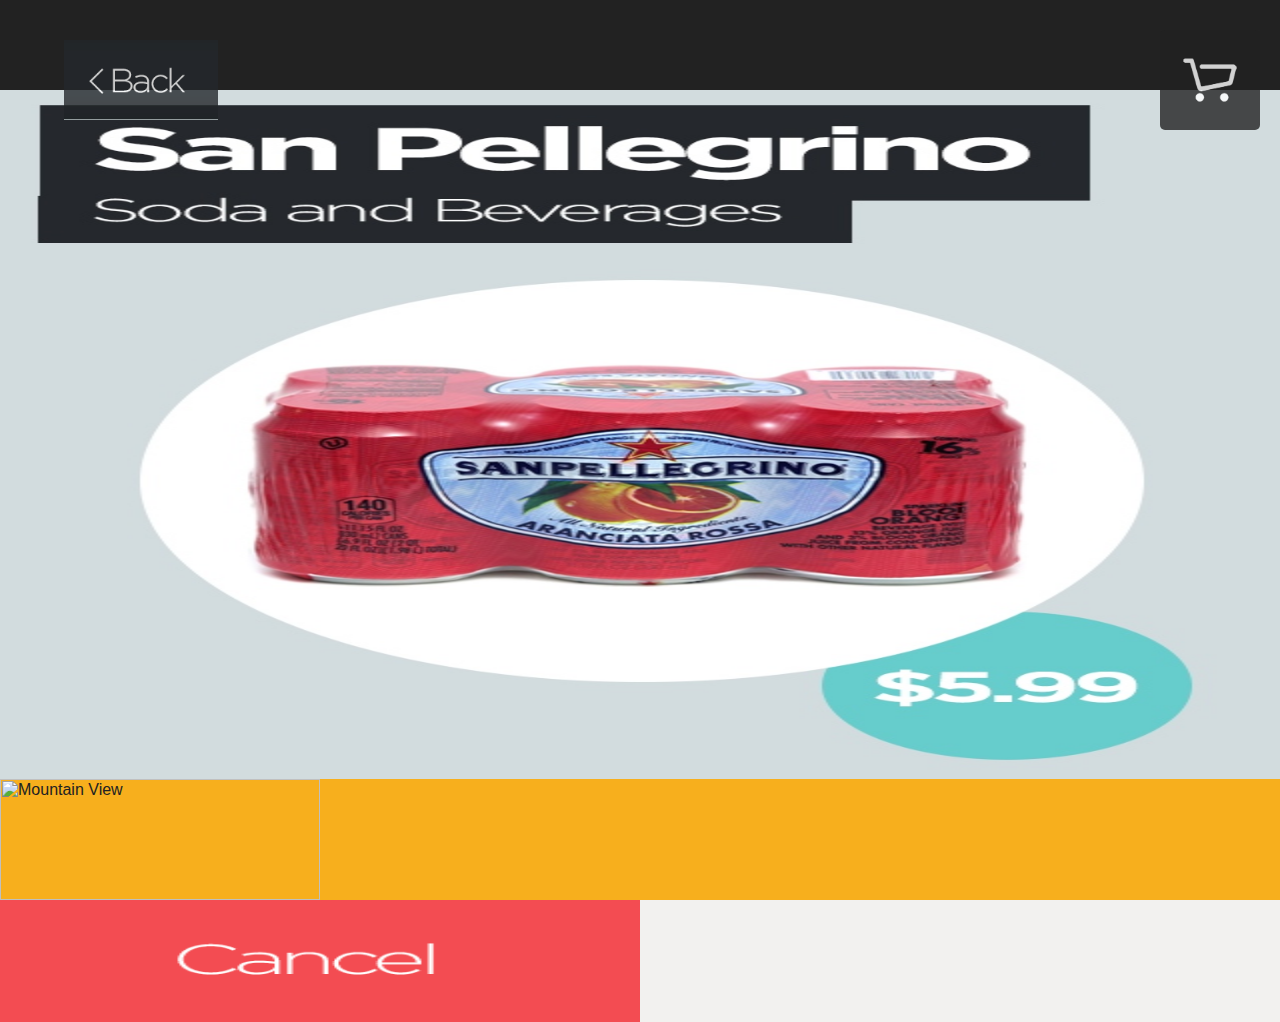
==== after_scan.html @ afaeac51 "add scan button" ====
<html>
<head>
	<title>touchcart</title>
	<link rel="stylesheet" type="text/css" href="css/style1.css">
</head>
<body>
	<div class="gap60"></div>

	<div id="topbar-container">
		<div id="topbar"></div>
		<div id="name" class="topbar-item">
			<a href="search.html">			
			<img src="/src/img/back.png" alt="Mountain View" style="width:100%;height:100%;margin:auto;" align="middle">
			</a>
		</div>

		<div id='message-container'>
			<a href="shoppinglist.html">			
			<img src="/src/img/Cart.png" alt="Mountain View" style="width:100%;height:100%;margin:auto;" align="middle">
			</a>
		</div>
	</div>



	<div class="bigpanel">		
					
			<img src="/src/img/scanresult.jpg" alt="Mountain View" style="width:100%;height:85%;margin:auto;" align="middle">
			<div style="width:100%;height:15%;margin:auto;display:inline-block;">
			<a href="scan.html">	
			<img src="/src/img/scanresult.png" alt="Mountain View" style="width:50%;height:100%;margin:auto;" align="middle">
			</a>
			<a href="scan.html">	
			<img src="/src/img/cancel.png" alt="Mountain View" style="width:50%;height:100%;margin:auto;" align="middle">
			</a>
			</div>

	</div>





</body>
</html>
---- css/style1.css ----
body {
	background-color: #f2f1ef;
	color: #333;
	font-family: Arial, Verdana, sans-serif;
	margin: 0; /* Set to 0, since browsers may give different defaults for body */
	padding: 0;
	background-attachment: fixed;
	background-position: center;

}
/* Panel Class: Shared Characteristics of #panel1 and #business */

a {
  color:inherit;
  text-decoration: none;
}

#topbar-container {
    color: #f2f1ef;
    width:100%;
    height:80px;
    position: fixed;
    top: 0;
    z-index: 5;
}

#topbar {
    background-color: #222;
    color: black;
    width:100%;
    height:10%;
    position: fixed;
    top: 0;
    z-index: 5;
    opacity: 1;
}



.topbar-item {
	font-size: 16px;
	letter-spacing: 3px;
	margin-top: 40px;
	margin-left: 5%;
	margin-right: 7%;
	text-align: center;
	z-index: 999;
	float: left;
	position: relative;
	opacity: 0.8;
}

.topbar-item:hover {
	opacity: 0.4;
}

#name {
	font-weight: bold;
}
#message-container {
    width: 100px; 
	height: 100px; 
	background: #222; 
	position: fixed; 
	-moz-border-radius: 5px; 
	-webkit-border-radius: 5px; 
	border-radius: 5px; 
	z-index: 999;
	margin-top: 30px;
	opacity: 0.8;
	right: 20px;
	color: #f2f1ef;
}

#msg-container:before { 
	content:""; 
	position: absolute; 
	right: 100%;  
	margin-top: 0px;
	width: 0; 
	height: 0; 
	border-top: 13px solid transparent; 
	border-right: 13px solid transparent; 
	border-bottom: 13px solid transparent; 
	border-left: 13px solid transparent;
} 


#message {
	position: fixed;
	margin-top: 12px;
	margin-left: 27px;
}

#msg-container:hover {
	opacity: 1;
}

.panel {
	width: 100%;
	height: 45%;
}

.bigpanel {
	width: 100%;
	height: 90%;
	top: 10%;
	position: absolute;
	/* Add Styles Below */
	left: 0;
	color: #222;
	transition: 0.7s;
	-moz-transition: 0.7s;
	-webkit-transition: 0.7s;
	background-color: #f7af1d;
}



#panel1 {
	background-color: #f7af1d;
	top: 10%;
	position: absolute;
	/* Add Styles Below */
	left: 0;
	color: #222;
	transition: 0.7s;
	-moz-transition: 0.7s;
	-webkit-transition: 0.7s;
	background-color: #41afb0;
}

#panel2 {
	background-color: #f7af1d;
	top: 55%;
	position: absolute;
	/* Add Styles Below */
	left: 0;
	color: #222;
	transition: 0.7s;
	-moz-transition: 0.7s;
	-webkit-transition: 0.7s;

}

.bottom {
	background-color: #ffd580;
	top: 1600px;
	position: absolute;
	/* Add Styles Below */
	left: 0;
	color: #222;
	width: 100%;
	height: 100px;
	transition: 0.7s;
	-moz-transition: 0.7s;
	-webkit-transition: 0.7s;

}

.paragraph {
	width: 70%;
	height: 60%;
}

#paragraph1 {
	position: absolute;
	left: 15%;
	text-align: center;
	top: 240px;
}


#title2 {
	color: #222;
	top: 120px;
	position: relative;
}

.line {
	font-family: "Helvetica Nueue", Helvetica, Arial, Verdana, sans-serif;
	font-size: 26px;
	letter-spacing: 3px;
	padding: 10px;
	z-index: 9;
	transition: 1.6s;
	-moz-transition: 1.6s;
	-webkit-transition: 1.6s;
}

#line2 {
	font-weight: bold;
	color: #f2f1ef;
}

#line4 {
	font-weight: bold;
	color: #f2f1ef;
	transition: 2s;
	-moz-transition: 2s;
	-webkit-transition: 2s;
}

#line6 {
	font-weight: bold;
	color: #f2f1ef;
	transition: 2.4s;
	-moz-transition: 2.4s;
	-webkit-transition: 2.4s;
}

#line7 {
	font-weight: bold;
	color: #f2f1ef;
	transition: 2.5s;
	-moz-transition: 2.8s;
	-webkit-transition: 2.8s;
}
#line8 {
	font-weight: bold;
	color: #f2f1ef;
	transition: 3.2s;
	-moz-transition: 3.2s;
	-webkit-transition: 3.2s;
}


/*
#panel1:hover {
	width: 90%;
	z-index: 999;
}

#panel1:hover + 
#me {width: 10%; z-index: 1000; left: 90%; right: 1px;}
*/

.container {
	margin: 20% 0;
	top: 0;
	width: 100%;
	position: absolute;
	z-index: 999;

}


.title {
	font-size: 50px;
	font-family: "Helvetica Nueue", Helvetica, Arial, Verdana, sans-serif;
	letter-spacing: 5px;
	text-align: center;
	text-transform: uppercase;
	color: #f2f1ef;
	position: relative;
}


.separator {
	height: 1px;
	margin: 20px auto;
	width: 30%;
}
#panel1 .separator {
	background-color: #aaa;
}
#business .separator {
	background-color: #555;
}
#me .separator {
	background-color: black;
}

.menu {
	margin-left: 30%;
}
.menu .item {
	cursor: pointer;
	font-size: 12px;
	font-weight: 100;
	letter-spacing: 3px;
	padding: 10px 0;
	text-align: center;
	text-transform: uppercase;
	/* Add Styles Below */
	transition: 0.3s;
	-moz-transition: 0.3s;
	-webkit-transition: 0.3s;
	display: inline-block;
	margin-right: 5%;
}

#panel1:hover + #me .menu .item {padding: 20px 0;}

/* Left and Right will have different opacities */
#panel1 .menu .item {
	/* Add Styles Below */
	opacity: 0.4;
}



/* Both Left and Right on Hover will have Opacity of 1 */
#panel1 .menu .item:hover {
	opacity: 1;
}

.social {
	margin-top: 50px;
	text-align: center;
}
.social .item {
	border: 1px solid #444;
	cursor: pointer;
	font-size: 12px;
	letter-spacing: 3px;
	padding: 6px 15px;
	text-align: center;
	text-transform: uppercase;
	width: 20%;
	transition: 0.3s;
	-moz-transition: 0.3s;
	-webkit-transition: 0.3s;
	display: inline-block;
	margin-left: -5px;
	/* Add Styles Below */
}

/* Left and Right will have different opacities */
#panel1 .social .item {
	opacity: 0.4;
	width: 30%;
}
#business .social .item {
	opacity: 0.3;
	width: 30%;
}
#me .social .item {
	opactity: 0.5;
	width: 30%;
}
#me .social #linkedin {
	transition: 0.3s;
}
#panel1:hover + 
#me .social .item {
	display: block;
}
#panel1:hover + 
#me .social {
	margin-top: 50px;
}
#panel1:hover + 
#me .social #linkedin {
	margin-top: 5px;
}
/* Both Left and Right on Hover will have Opacity of 1 */
#business .social .item:hover {
	background-color: #f4f4f4;
	color: #333;
	opacity: 0.7;
}
#panel1 .social .item:hover {
	background-color: #222;
	color: #f2f2f2;
	opacity: 0.8;
}
#me .social .item:hover {
	background-color: #222;
	color: #f2f2f2;
	opacity: 0.8;
}
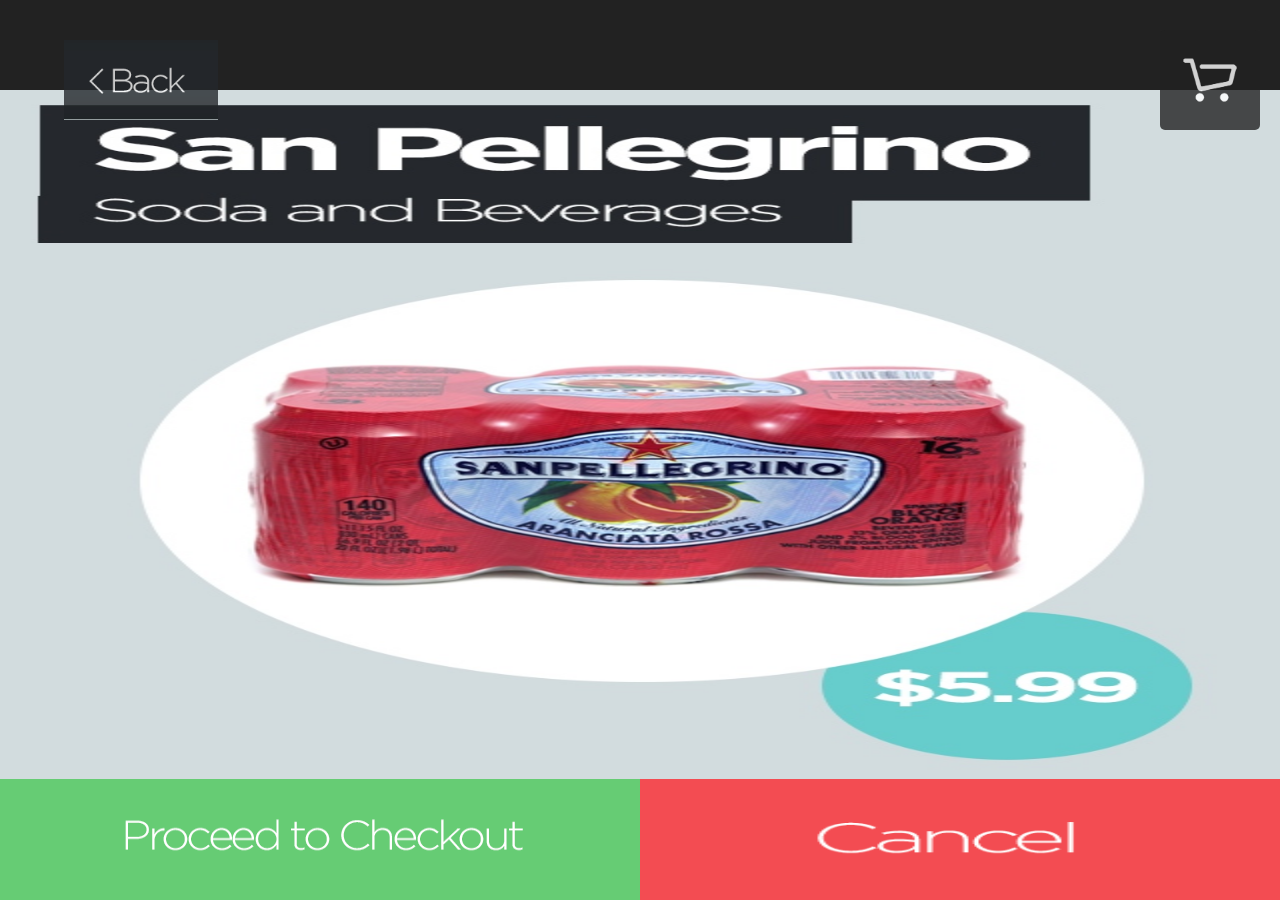
==== commit b9c47838: "fix after-scan" ====
--- a/after_scan.html
+++ b/after_scan.html
@@ -26,12 +26,12 @@
 	<div class="bigpanel">		
 					
 			<img src="/src/img/scanresult.jpg" alt="Mountain View" style="width:100%;height:85%;margin:auto;" align="middle">
-			<div style="width:100%;height:15%;margin:auto;display:inline-block;">
+			<div class="smallpanel" style="width:100%;height:15%;margin:auto;">
 			<a href="scan.html">	
-			<img src="/src/img/scanresult.png" alt="Mountain View" style="width:50%;height:100%;margin:auto;" align="middle">
+			<img src="/src/img/checkout.png" alt="Mountain View" style="width:50%;height:100%;float:left;" align="middle">
 			</a>
-			<a href="scan.html">	
-			<img src="/src/img/cancel.png" alt="Mountain View" style="width:50%;height:100%;margin:auto;" align="middle">
+			<a href="index.html">	
+			<img src="/src/img/cancel.png" alt="Mountain View" style="width:50%;height:100%;float:right;" align="middle">
 			</a>
 			</div>
 
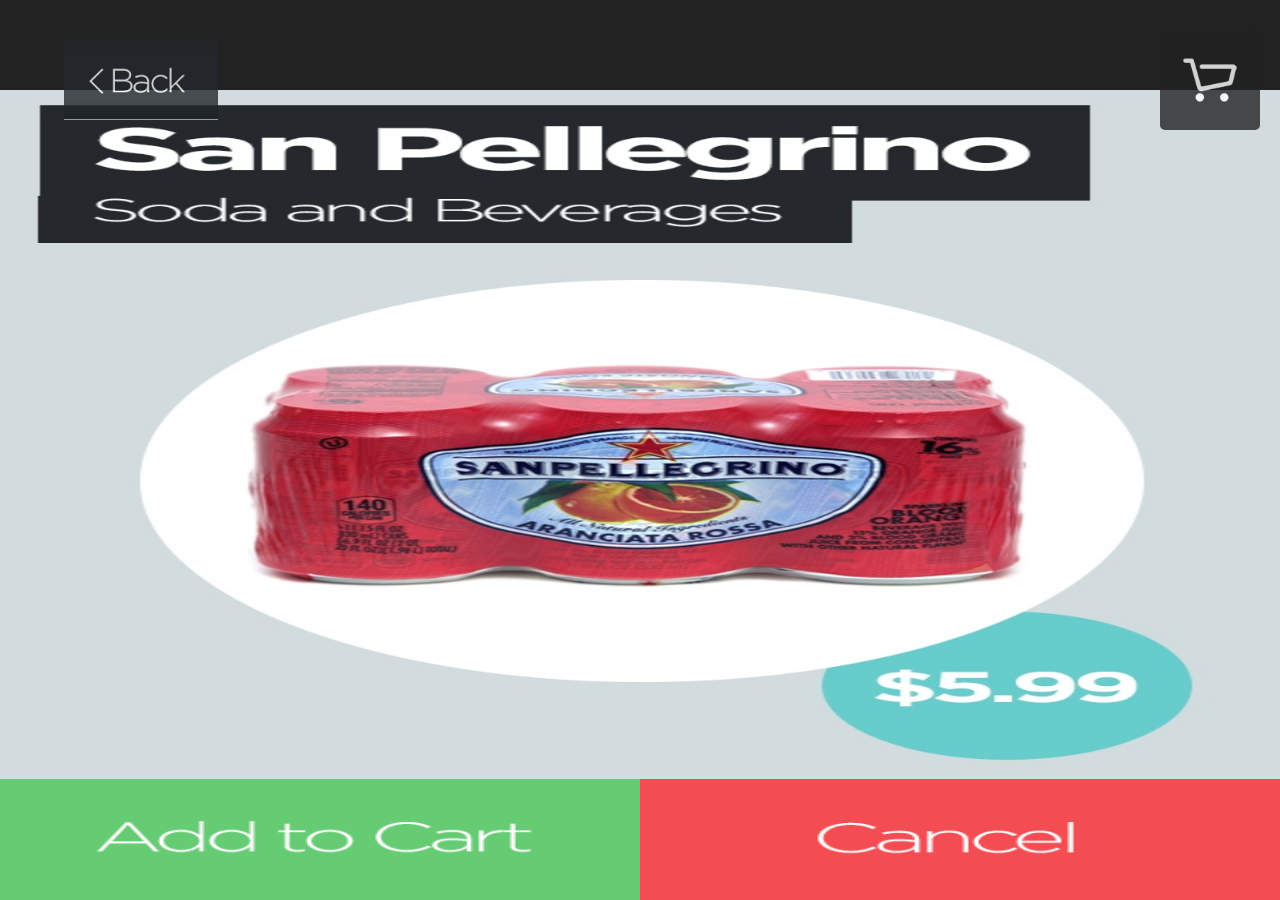
==== commit 9645ceff: "change add_to_cart button" ====
--- a/after_scan.html
+++ b/after_scan.html
@@ -28,7 +28,7 @@
 			<img src="/src/img/scanresult.jpg" alt="Mountain View" style="width:100%;height:85%;margin:auto;" align="middle">
 			<div class="smallpanel" style="width:100%;height:15%;margin:auto;">
 			<a href="scan.html">	
-			<img src="/src/img/checkout.png" alt="Mountain View" style="width:50%;height:100%;float:left;" align="middle">
+			<img src="/src/img/add_to_cart.png" alt="Mountain View" style="width:50%;height:100%;float:left;" align="middle">
 			</a>
 			<a href="index.html">	
 			<img src="/src/img/cancel.png" alt="Mountain View" style="width:50%;height:100%;float:right;" align="middle">
